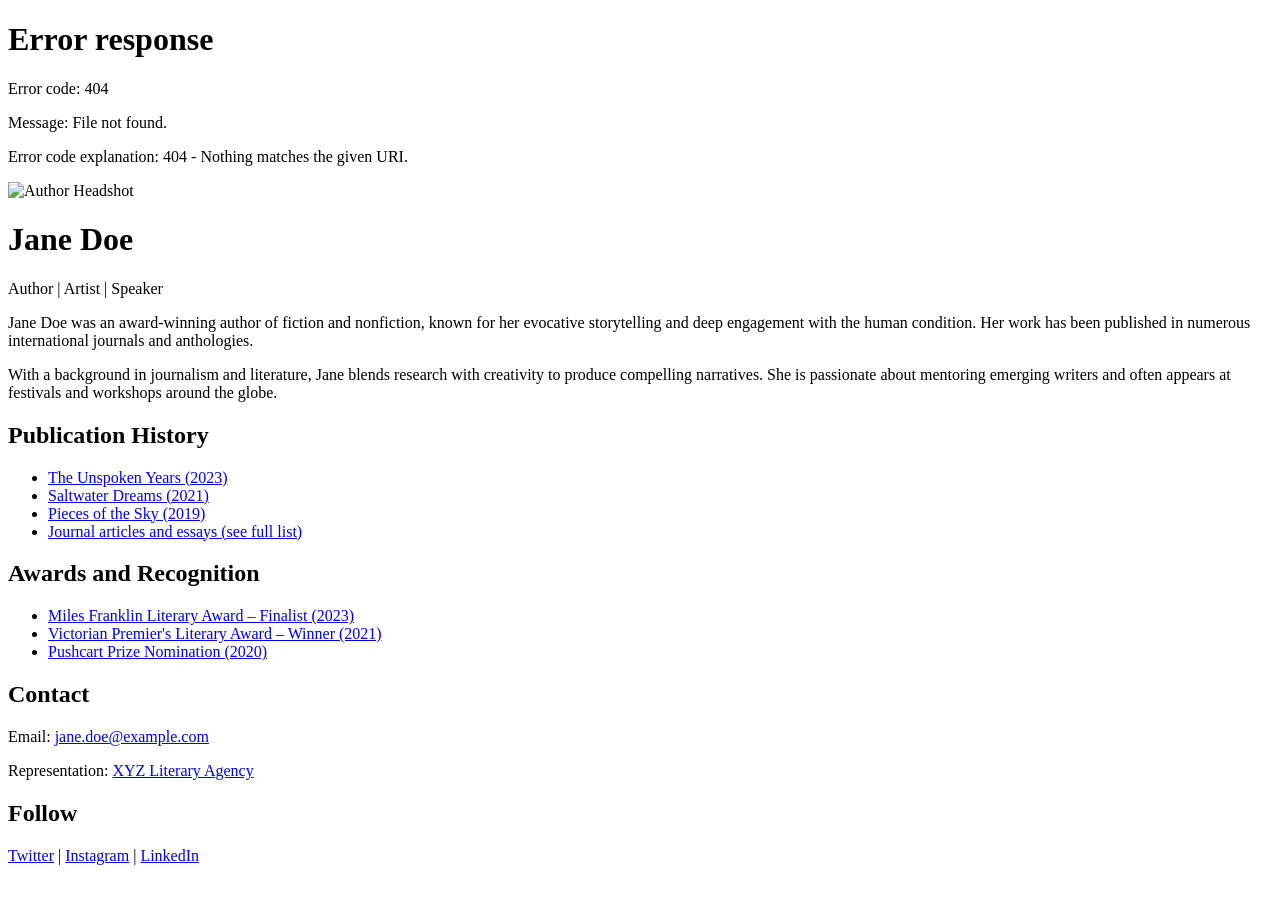
==== index.html @ 42ad9aa0 "Update index.html" ====
<!DOCTYPE html>
<html lang="en">
  <head>
    <meta charset="UTF-8" />
    <meta name="viewport" content="width=device-width, initial-scale=1.0" />
    <!-- import fonts here -->

    <title>Author Website</title>
    <link rel="stylesheet" href="./style.css" />
  </head>
  
  <body>
      <!-- menu header -->
    <div id="header-placeholder"></div>
    <!-- load header -->
    <script>
      fetch("header.html")
        .then((res) => res.text())
        .then((html) => {
          document.getElementById("header-placeholder").innerHTML = html;
        });
    </script>

    <div class="container">
      <header>
        <!-- edit author headshot below -->
        <img
          src="./img/headshot.jpg"
          alt="Author Headshot"
        />
        <h1>Jane Doe</h1>
        <p>Author | Artist | Speaker</p>
      </header>

      <section class="bio">
        <!-- edit author bio below -->
        <p>
          Jane Doe was an award-winning author of fiction and nonfiction, known
          for her evocative storytelling and deep engagement with the human
          condition. Her work has been published in numerous international
          journals and anthologies.
        </p>
        <p>
          With a background in journalism and literature, Jane blends research
          with creativity to produce compelling narratives. She is passionate
          about mentoring emerging writers and often appears at festivals and
          workshops around the globe.
        </p>
      </section>

      <section class="publications">
        <h2>Publication History</h2>
        <!-- edit author publications below, creating new list items -->
        <ul>
          <li><a href="#">The Unspoken Years (2023)</a></li>
          <li><a href="#">Saltwater Dreams (2021)</a></li>
          <li><a href="#">Pieces of the Sky (2019)</a></li>
          <li>
            <a href="./publications.html"
              >Journal articles and essays (see full list)</a
            >
          </li>
        </ul>
      </section>

      <section class="awards">
        <h2>Awards and Recognition</h2>
        <ul>
          <li>
            <a href="#">Miles Franklin Literary Award – Finalist (2023)</a>
          </li>
          <li>
            <a href="#">Victorian Premier's Literary Award – Winner (2021)</a>
          </li>
          <li><a href="#">Pushcart Prize Nomination (2020)</a></li>
        </ul>
      </section>

      <section class="contact">
        <h2>Contact</h2>
        <p>
          Email: <a href="mailto:jane.doe@example.com">jane.doe@example.com</a>
        </p>
        <p>Representation: <a href="#">XYZ Literary Agency</a></p>
      </section>

      <section class="socials">
        <h2>Follow</h2>
        <p>
          <a href="https://twitter.com/janedoe">Twitter</a> |
          <a href="https://instagram.com/janedoe">Instagram</a> |
          <a href="https://linkedin.com/in/janedoe">LinkedIn</a>
        </p>
      </section>
    </div>
  </body>
</html>
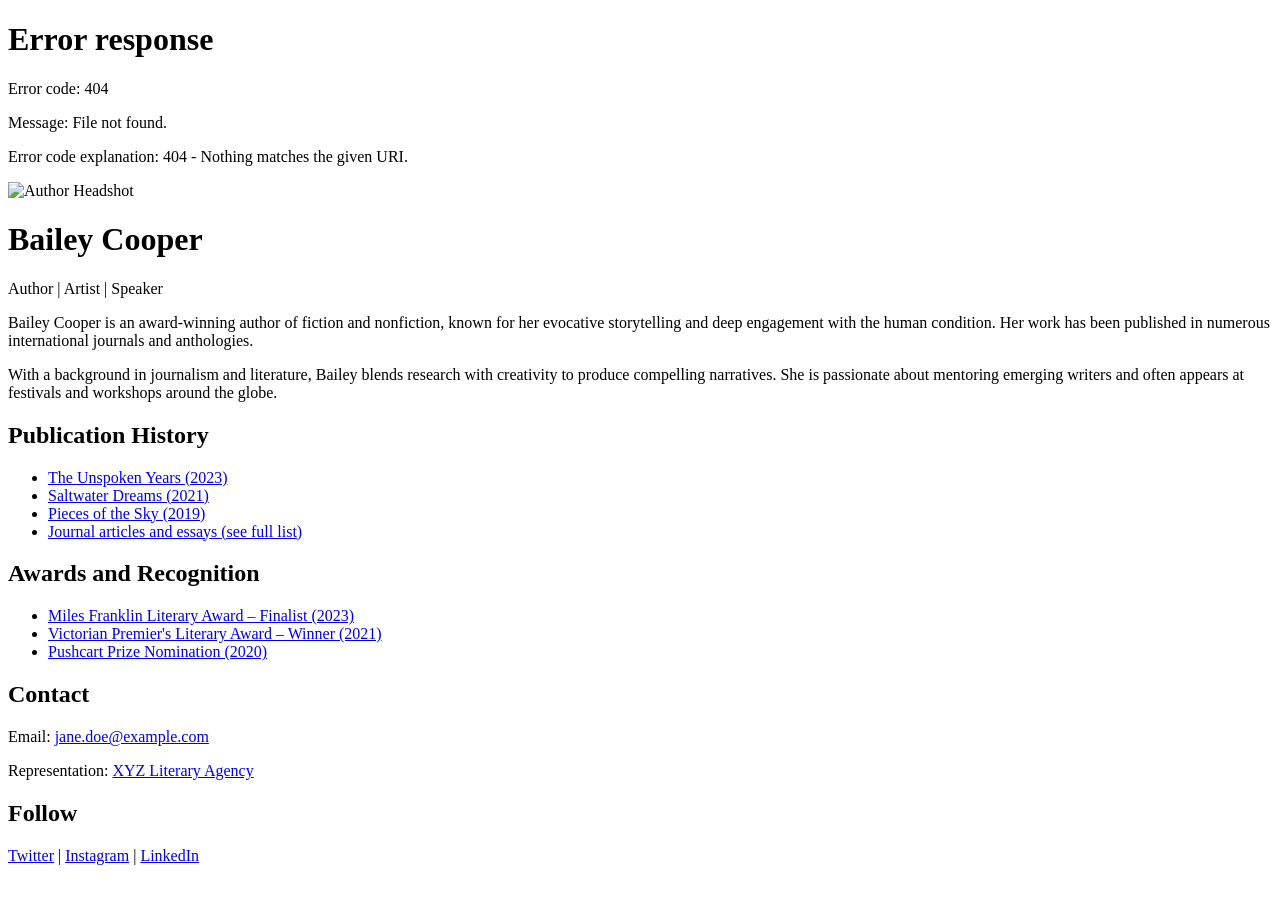
==== commit 80ab878a: "Update photo" ====
--- a/index.html
+++ b/index.html
@@ -25,23 +25,23 @@
       <header>
         <!-- edit author headshot below -->
         <img
-          src="./img/headshot.jpg"
+          src="img/Headshot2.png"
           alt="Author Headshot"
         />
-        <h1>Jane Doe</h1>
+        <h1>Bailey Cooper</h1>
         <p>Author | Artist | Speaker</p>
       </header>
 
       <section class="bio">
         <!-- edit author bio below -->
         <p>
-          Jane Doe was an award-winning author of fiction and nonfiction, known
+          Bailey Cooper is an award-winning author of fiction and nonfiction, known
           for her evocative storytelling and deep engagement with the human
           condition. Her work has been published in numerous international
           journals and anthologies.
         </p>
         <p>
-          With a background in journalism and literature, Jane blends research
+          With a background in journalism and literature, Bailey blends research
           with creativity to produce compelling narratives. She is passionate
           about mentoring emerging writers and often appears at festivals and
           workshops around the globe.
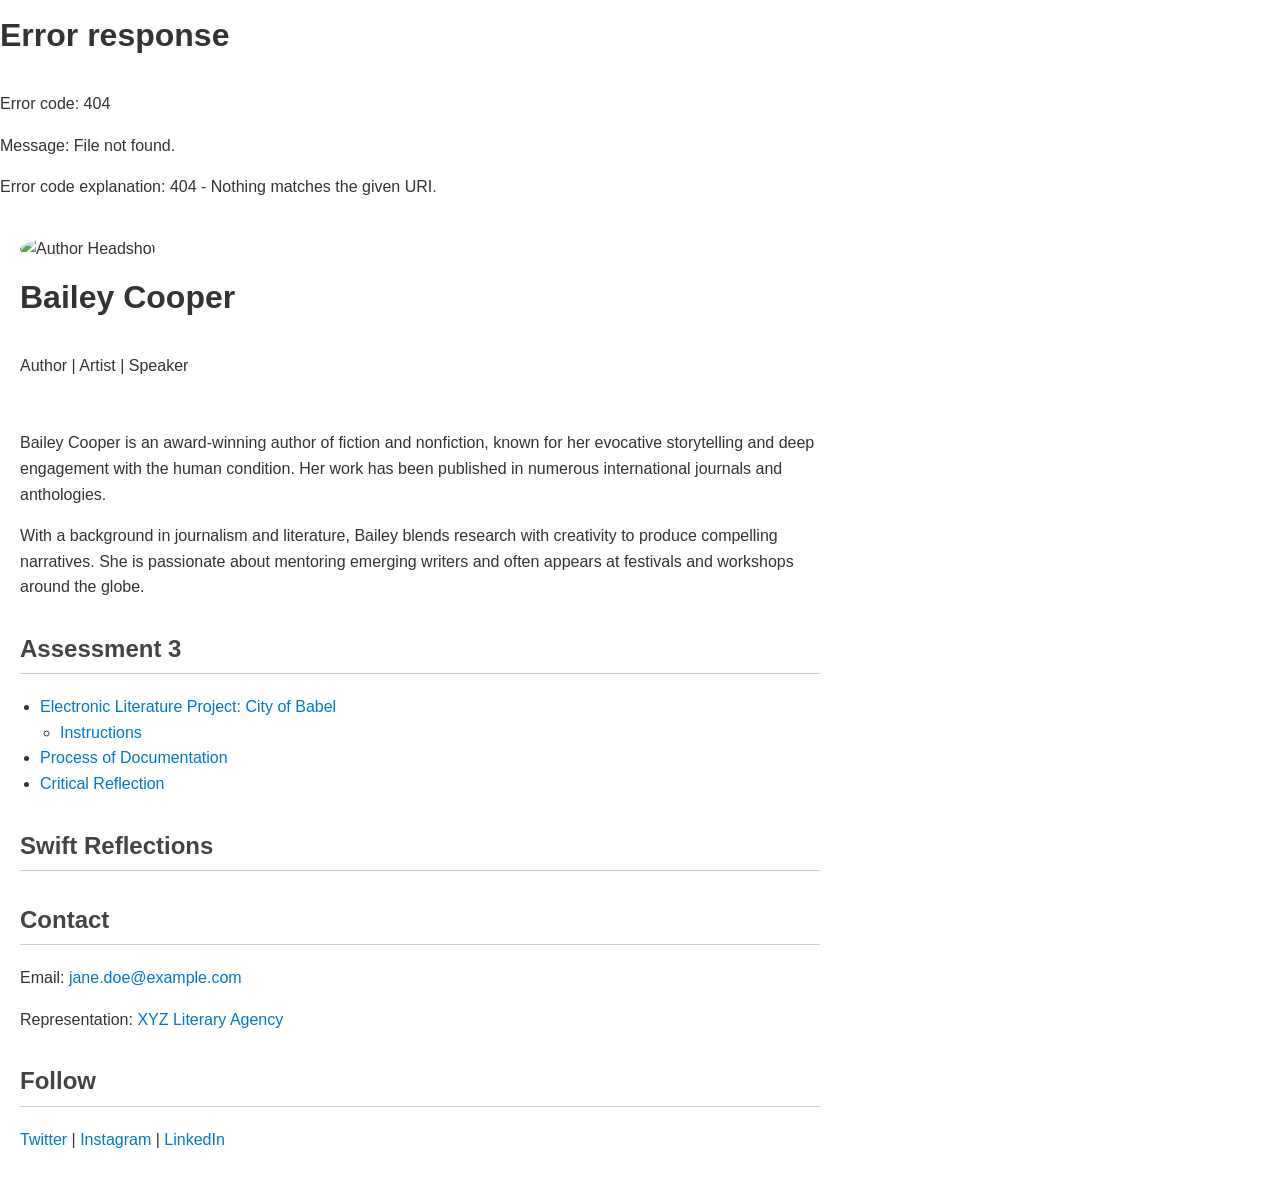
==== commit 586a2be5: "Formating" ====
--- a/index.html
+++ b/index.html
@@ -49,31 +49,23 @@
       </section>
 
       <section class="publications">
-        <h2>Publication History</h2>
+        <h2>Assessment 3</h2>
         <!-- edit author publications below, creating new list items -->
         <ul>
-          <li><a href="#">The Unspoken Years (2023)</a></li>
-          <li><a href="#">Saltwater Dreams (2021)</a></li>
-          <li><a href="#">Pieces of the Sky (2019)</a></li>
           <li>
-            <a href="./publications.html"
-              >Journal articles and essays (see full list)</a
-            >
+            <a href="https://bailey523.github.io/Assessment-3/text_city_final.html">Electronic Literature Project: City of Babel</a>
+            <ul>
+              <li><a href="./instructions.html">Instructions</a></li>
+            </ul>
           </li>
+          <li><a href="./process-of-documentation.html">Process of Documentation</a></li>
+          <li><a href="./critical-reflection.html">Critical Reflection</a></li>
         </ul>
       </section>
 
       <section class="awards">
-        <h2>Awards and Recognition</h2>
-        <ul>
-          <li>
-            <a href="#">Miles Franklin Literary Award – Finalist (2023)</a>
-          </li>
-          <li>
-            <a href="#">Victorian Premier's Literary Award – Winner (2021)</a>
-          </li>
-          <li><a href="#">Pushcart Prize Nomination (2020)</a></li>
-        </ul>
+        <h2>Swift Reflections</h2>
+        <ul></ul>
       </section>
 
       <section class="contact">
--- a/style.css
+++ b/style.css
@@ -0,0 +1,167 @@
+/* make comments within this syntax */
+
+body {
+  font-family: Arial, sans-serif;
+  line-height: 1.6;
+  margin: 0;
+  padding: 0;
+  background-color: #ffffff;
+  color: #333333;
+}
+.container {
+  max-width: 800px;
+  margin: 0;
+  padding: 20px;
+  background-color: #ffffff;
+}
+header {
+  text-align: left;
+  padding-bottom: 20px;
+}
+header img {
+  width: 150px;
+  border-radius: 50%;
+}
+h1 {
+  margin: 10px 0 5px;
+  text-align: left;
+  margin-bottom: 30px;
+}
+h2 {
+  color: #444444;
+  border-bottom: 1px solid #cccccc;
+  padding-bottom: 5px;
+  margin-top: 30px;
+}
+ul {
+  padding-left: 20px;
+}
+a {
+  color: #0077cc;
+  text-decoration: none;
+}
+a:hover {
+  text-decoration: underline;
+}
+.contact,
+.socials {
+  margin-top: 30px;
+}
+
+/* styling for publications.html */
+.container2 {
+  max-width: 1000px;
+  margin: 0;
+  padding: 20px;
+  background-color: #ffffff;
+}
+.article-grid {
+  display: grid;
+  grid-template-columns: repeat(auto-fit, minmax(280px, 1fr));
+  gap: 20px;
+}
+.article-card {
+  background: #fdfdfd;
+  border: 1px solid #dddddd;
+  border-radius: 8px;
+  overflow: hidden;
+  transition: transform 0.3s ease;
+}
+.article-card:hover {
+  transform: scale(1.02);
+}
+.article-image {
+  width: 100%;
+  height: 180px;
+  object-fit: cover;
+}
+.article-content {
+  padding: 15px;
+}
+.article-title {
+  font-size: 1.1em;
+  margin: 0 0 10px;
+}
+.article-title a {
+  text-decoration: none;
+  color: #0077cc;
+}
+.article-title a:hover {
+  text-decoration: underline;
+}
+.journal-name {
+  color: #666666;
+  font-size: 0.95em;
+}
+
+/* styling for header.html */
+.navbar {
+  width: 100%;
+  background-color: #333333;
+  color: white;
+  padding: 10px 10px;
+}
+.navbar nav {
+  display: flex;
+  flex-wrap: wrap;
+  gap: 0.75rem;
+}
+.navbar nav a:hover {
+  text-decoration: underline;
+}
+.spacer {
+  height: 20px;
+}
+    .gallery {
+      font-family: sans-serif;
+      margin: 0;
+      padding: 0;
+      background-color: #f9f9f9;
+      display: flex;
+      flex-direction: column;
+      align-items: center;
+    }
+
+    .feature-box {
+      display: flex;
+      flex-direction: column;
+      align-items: center;
+      background: white;
+      box-shadow: 0 2px 10px rgba(0, 0, 0, 0.1);
+      border-radius: 1rem;
+      max-width: 800px;
+      padding: 2rem;
+      margin: 2rem;
+      text-align: center;
+    }
+    .feature-box img {
+      width: 100%;
+      max-height: 400px;
+      object-fit: cover;
+      border-radius: 1rem;
+      margin-bottom: 1.5rem;
+    }
+    .feature-box h2 {
+      margin-bottom: 1rem;
+    }
+    .feature-box p {
+      margin-bottom: 1rem;
+    }
+    .nav-buttons {
+      display: flex;
+      justify-content: space-between;
+      width: 100%;
+      max-width: 800px;
+      margin-top: 1rem;
+    }
+    .nav-buttons button {
+      background-color: #333333;
+      color: white;
+      border: none;
+      padding: 0.75rem 1.5rem;
+      border-radius: 0.5rem;
+      cursor: pointer;
+    }
+    .nav-buttons button:hover {
+      background-color: #555555;
+    }
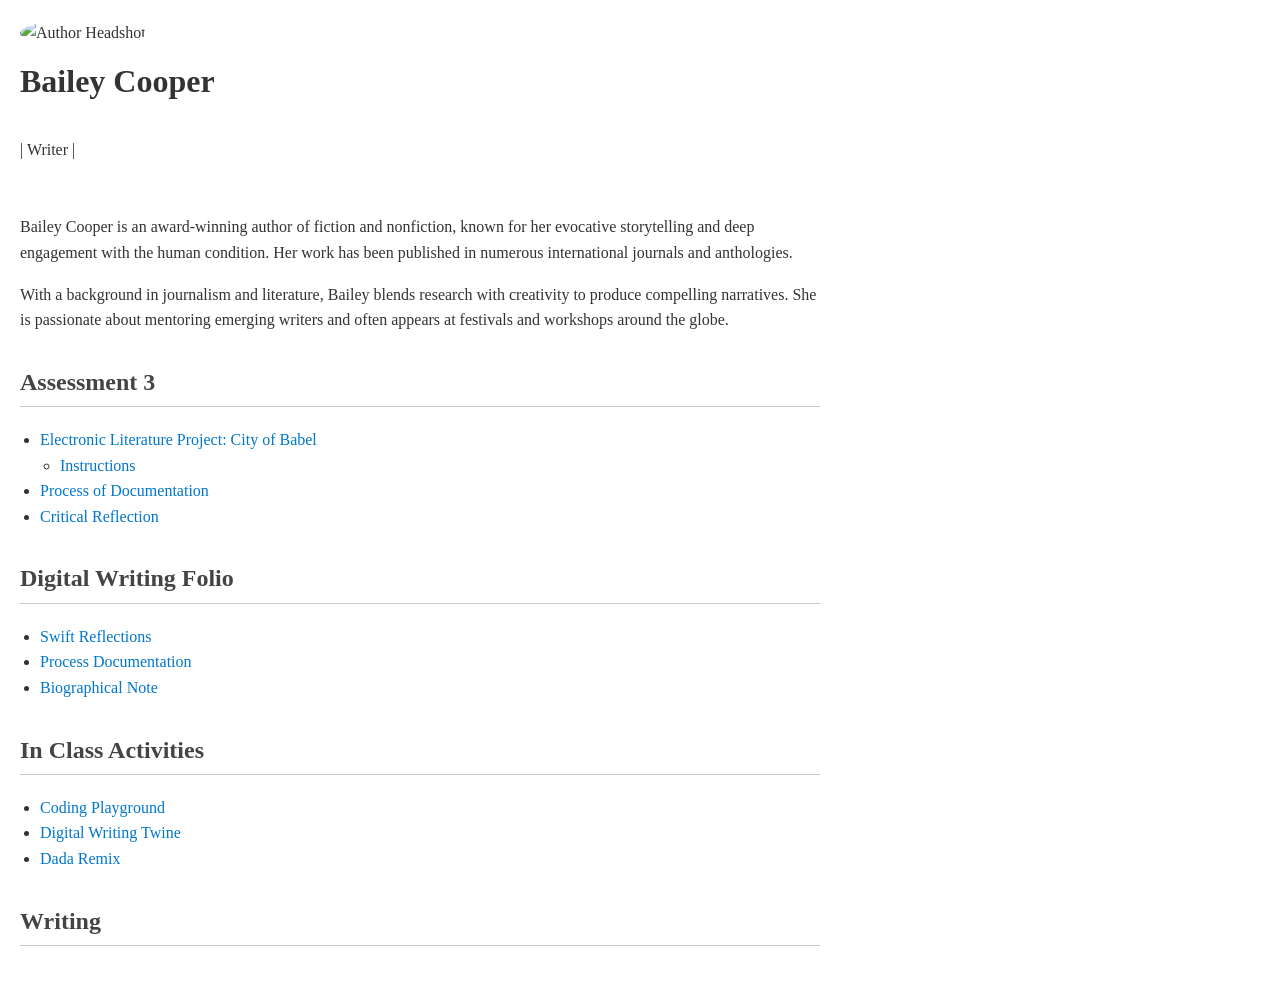
==== commit 48cc54b4: "Website" ====
--- a/index.html
+++ b/index.html
@@ -10,17 +10,6 @@
   </head>
   
   <body>
-      <!-- menu header -->
-    <div id="header-placeholder"></div>
-    <!-- load header -->
-    <script>
-      fetch("header.html")
-        .then((res) => res.text())
-        .then((html) => {
-          document.getElementById("header-placeholder").innerHTML = html;
-        });
-    </script>
-
     <div class="container">
       <header>
         <!-- edit author headshot below -->
@@ -29,7 +18,7 @@
           alt="Author Headshot"
         />
         <h1>Bailey Cooper</h1>
-        <p>Author | Artist | Speaker</p>
+        <p>| Writer |</p>
       </header>
 
       <section class="bio">
@@ -64,25 +53,26 @@
       </section>
 
       <section class="awards">
-        <h2>Swift Reflections</h2>
-        <ul></ul>
+        <h2>Digital Writing Folio</h2>
+        <ul>
+          <li><a href="https://github.com/bailey523/digital-writing-folio/blob/main/swift-reflections.md">Swift Reflections</a></li>
+          <li><a href="https://github.com/bailey523/digital-writing-folio/blob/main/PROCESS%20DOCUMENTATION">Process Documentation</a></li>
+          <li><a href="https://github.com/bailey523/digital-writing-folio/blob/main/README.MD">Biographical Note</a></li>
+        </ul>
       </section>
 
       <section class="contact">
-        <h2>Contact</h2>
-        <p>
-          Email: <a href="mailto:jane.doe@example.com">jane.doe@example.com</a>
-        </p>
-        <p>Representation: <a href="#">XYZ Literary Agency</a></p>
+        <h2>In Class Activities</h2>
+        <ul>
+          <li><a href="https://bailey523.github.io/dw-coding-playground/">Coding Playground</a></li>
+          <li><a href="https://bailey523.github.io/digital-writing-twine/">Digital Writing Twine</a></li>
+          <li><a href="https://bailey523.github.io/dadaremix/">Dada Remix</a></li>
+        </ul>
       </section>
 
-      <section class="socials">
-        <h2>Follow</h2>
-        <p>
-          <a href="https://twitter.com/janedoe">Twitter</a> |
-          <a href="https://instagram.com/janedoe">Instagram</a> |
-          <a href="https://linkedin.com/in/janedoe">LinkedIn</a>
-        </p>
+      <section class="writing">
+        <h2>Writing</h2>
+        <ul></ul>
       </section>
     </div>
   </body>
--- a/style.css
+++ b/style.css
@@ -1,7 +1,7 @@
 /* make comments within this syntax */
 
 body {
-  font-family: Arial, sans-serif;
+  font-family: "Times New Roman", Times, serif;
   line-height: 1.6;
   margin: 0;
   padding: 0;
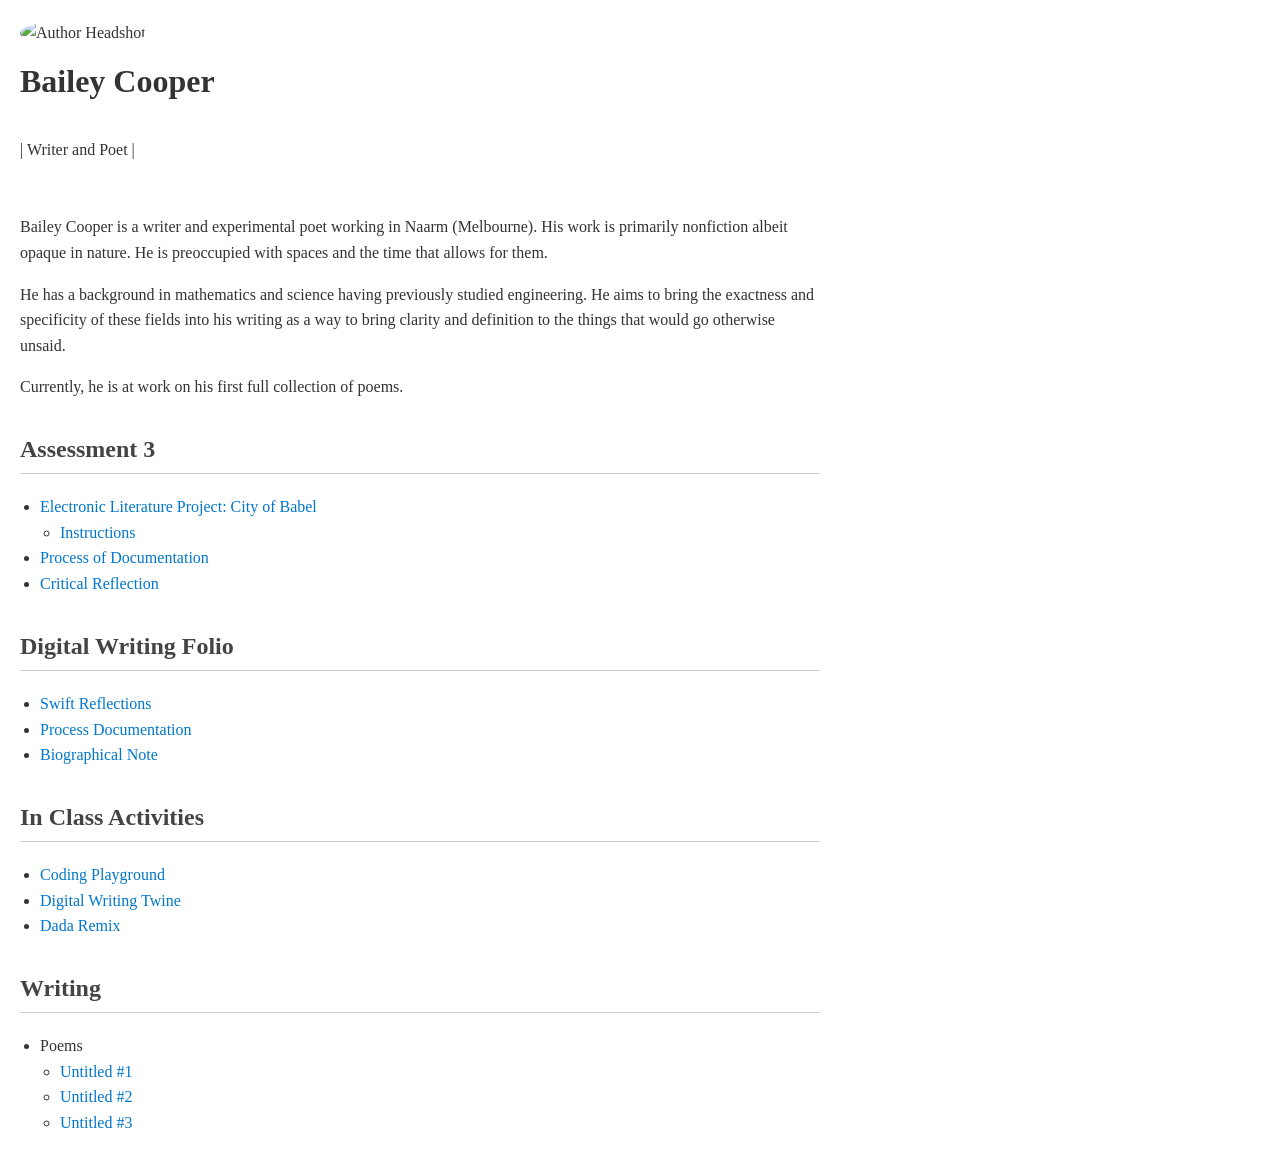
==== commit b8f94a24: "formeting" ====
--- a/index.html
+++ b/index.html
@@ -18,22 +18,25 @@
           alt="Author Headshot"
         />
         <h1>Bailey Cooper</h1>
-        <p>| Writer |</p>
+        <p>| Writer and Poet |</p>
       </header>
 
       <section class="bio">
         <!-- edit author bio below -->
         <p>
-          Bailey Cooper is an award-winning author of fiction and nonfiction, known
-          for her evocative storytelling and deep engagement with the human
-          condition. Her work has been published in numerous international
-          journals and anthologies.
+          Bailey Cooper is a writer and experimental poet working in Naarm
+          (Melbourne). His work is primarily nonfiction albeit opaque in
+          nature. He is preoccupied with spaces and the time that allows for
+          them.
         </p>
         <p>
-          With a background in journalism and literature, Bailey blends research
-          with creativity to produce compelling narratives. She is passionate
-          about mentoring emerging writers and often appears at festivals and
-          workshops around the globe.
+          He has a background in mathematics and science having previously
+          studied engineering. He aims to bring the exactness and specificity
+          of these fields into his writing as a way to bring clarity and
+          definition to the things that would go otherwise unsaid.
+        </p>
+        <p>
+          Currently, he is at work on his first full collection of poems.
         </p>
       </section>
 
@@ -44,10 +47,10 @@
           <li>
             <a href="https://bailey523.github.io/Assessment-3/text_city_final.html">Electronic Literature Project: City of Babel</a>
             <ul>
-              <li><a href="./instructions.html">Instructions</a></li>
+              <li><a href="https://github.com/bailey523/Assessment-3/blob/main/instructions.md">Instructions</a></li>
             </ul>
           </li>
-          <li><a href="./process-of-documentation.html">Process of Documentation</a></li>
+          <li><a href="https://github.com/bailey523/digital-writing-folio/blob/main/progress%20notes%20Final.md">Process of Documentation</a></li>
           <li><a href="./critical-reflection.html">Critical Reflection</a></li>
         </ul>
       </section>
@@ -55,8 +58,8 @@
       <section class="awards">
         <h2>Digital Writing Folio</h2>
         <ul>
-          <li><a href="https://github.com/bailey523/digital-writing-folio/blob/main/swift-reflections.md">Swift Reflections</a></li>
-          <li><a href="https://github.com/bailey523/digital-writing-folio/blob/main/PROCESS%20DOCUMENTATION">Process Documentation</a></li>
+          <li><a href="https://github.com/bailey523/digital-writing-folio/blob/main/swift-reflections%20format.md">Swift Reflections</a></li>
+          <li><a href="https://github.com/bailey523/digital-writing-folio/blob/main/progress%20notes%20Final.md">Process Documentation</a></li>
           <li><a href="https://github.com/bailey523/digital-writing-folio/blob/main/README.MD">Biographical Note</a></li>
         </ul>
       </section>
@@ -72,7 +75,16 @@
 
       <section class="writing">
         <h2>Writing</h2>
-        <ul></ul>
+        <ul>
+          <li>
+            Poems
+            <ul>
+              <li><a href="https://github.com/bailey523/Writing-Examples/blob/main/Untitled%20%231.pdf">Untitled #1</a></li>
+              <li><a href="https://github.com/bailey523/Writing-Examples/blob/main/Untitled%20%232.pdf">Untitled #2</a></li>
+              <li><a href="https://github.com/bailey523/Writing-Examples/blob/main/Untitled%20%233.pdf">Untitled #3</a></li>
+            </ul>
+          </li>
+        </ul>
       </section>
     </div>
   </body>
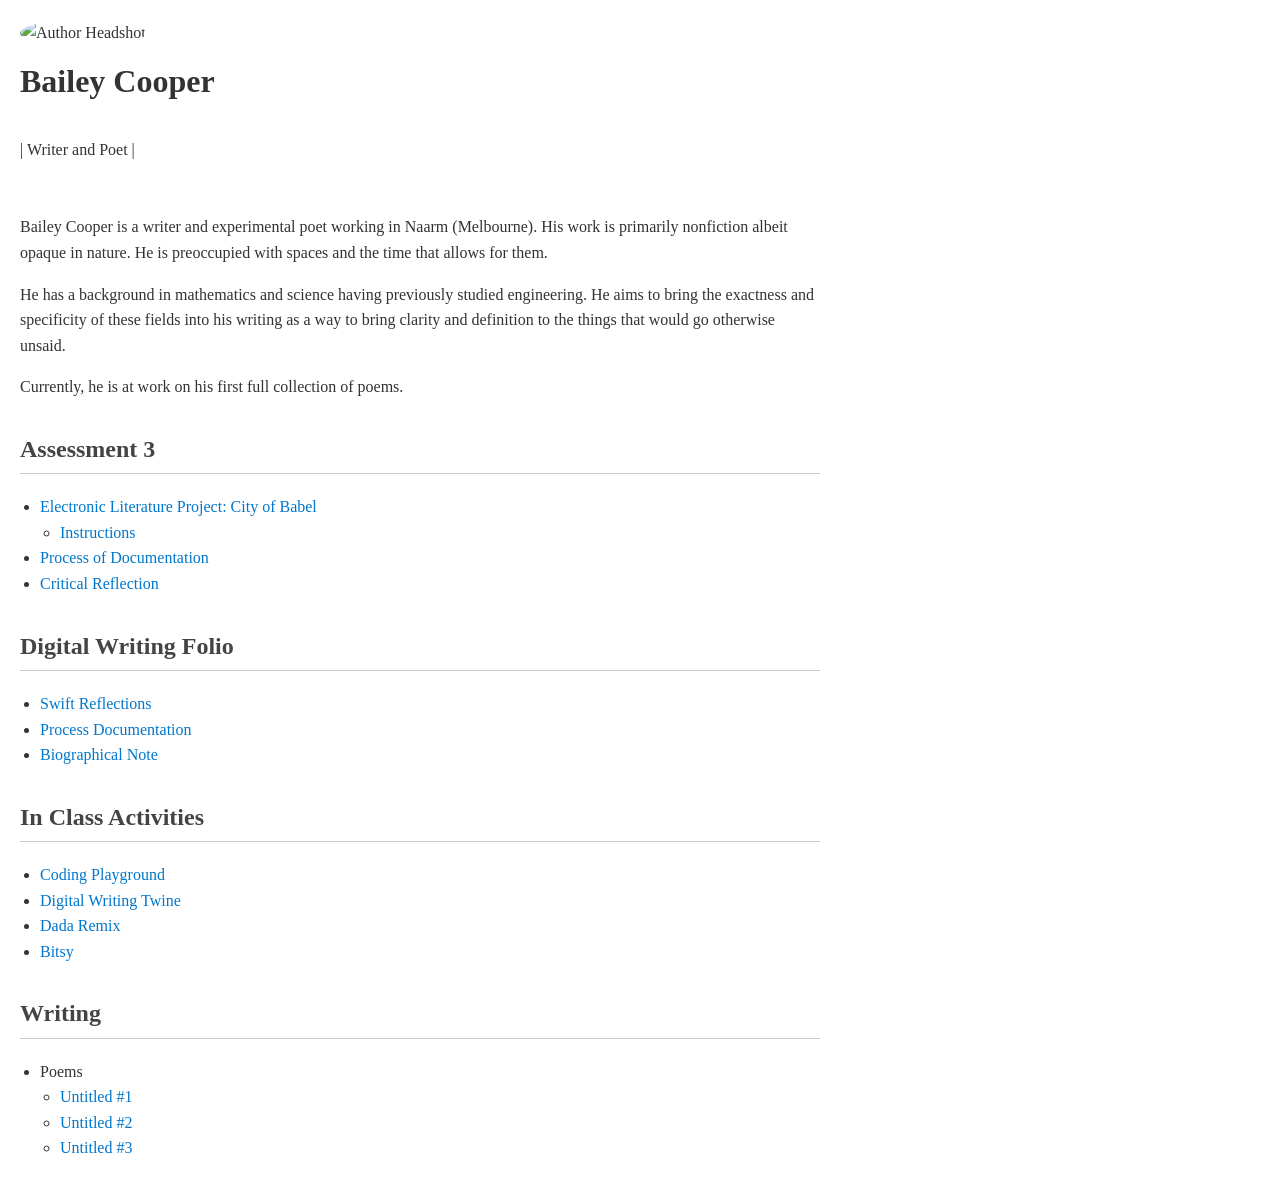
==== commit cc35ee54: "Update index.html" ====
--- a/index.html
+++ b/index.html
@@ -51,7 +51,7 @@
             </ul>
           </li>
           <li><a href="https://github.com/bailey523/digital-writing-folio/blob/main/progress%20notes%20Final.md">Process of Documentation</a></li>
-          <li><a href="./critical-reflection.html">Critical Reflection</a></li>
+          <li><a href="https://github.com/bailey523/digital-writing-folio/blob/main/critical-reflection.md">Critical Reflection</a></li>
         </ul>
       </section>
 
@@ -70,6 +70,7 @@
           <li><a href="https://bailey523.github.io/dw-coding-playground/">Coding Playground</a></li>
           <li><a href="https://bailey523.github.io/digital-writing-twine/">Digital Writing Twine</a></li>
           <li><a href="https://bailey523.github.io/dadaremix/">Dada Remix</a></li>
+          <li><a href="https://bailey523.github.io/digital-writing-folio/how_many_rooms_-2.html">Bitsy</a></li>
         </ul>
       </section>
 
